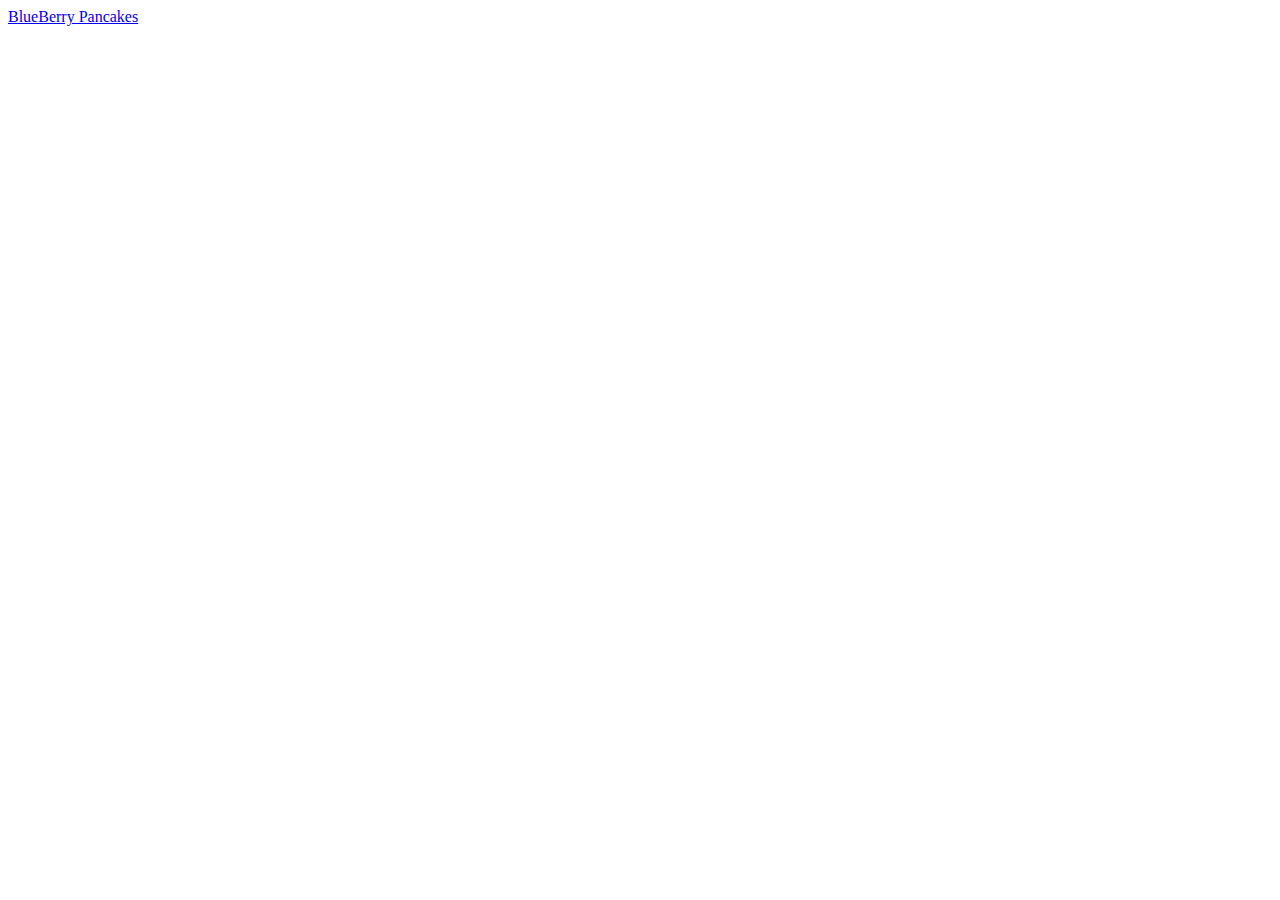
==== index.html @ ccf2939e "First commit" ====
<!DOCTYPE html>
<html lang="en">
<head>
    <meta charset="UTF-8">
    <meta name="viewport" content="width=device-width, initial-scale=1.0">
    <title>Document</title>
</head>
<body>
    <a href="blueberrypancakes.html" target="_blank"> BlueBerry Pancakes</a>
</body>
</html>
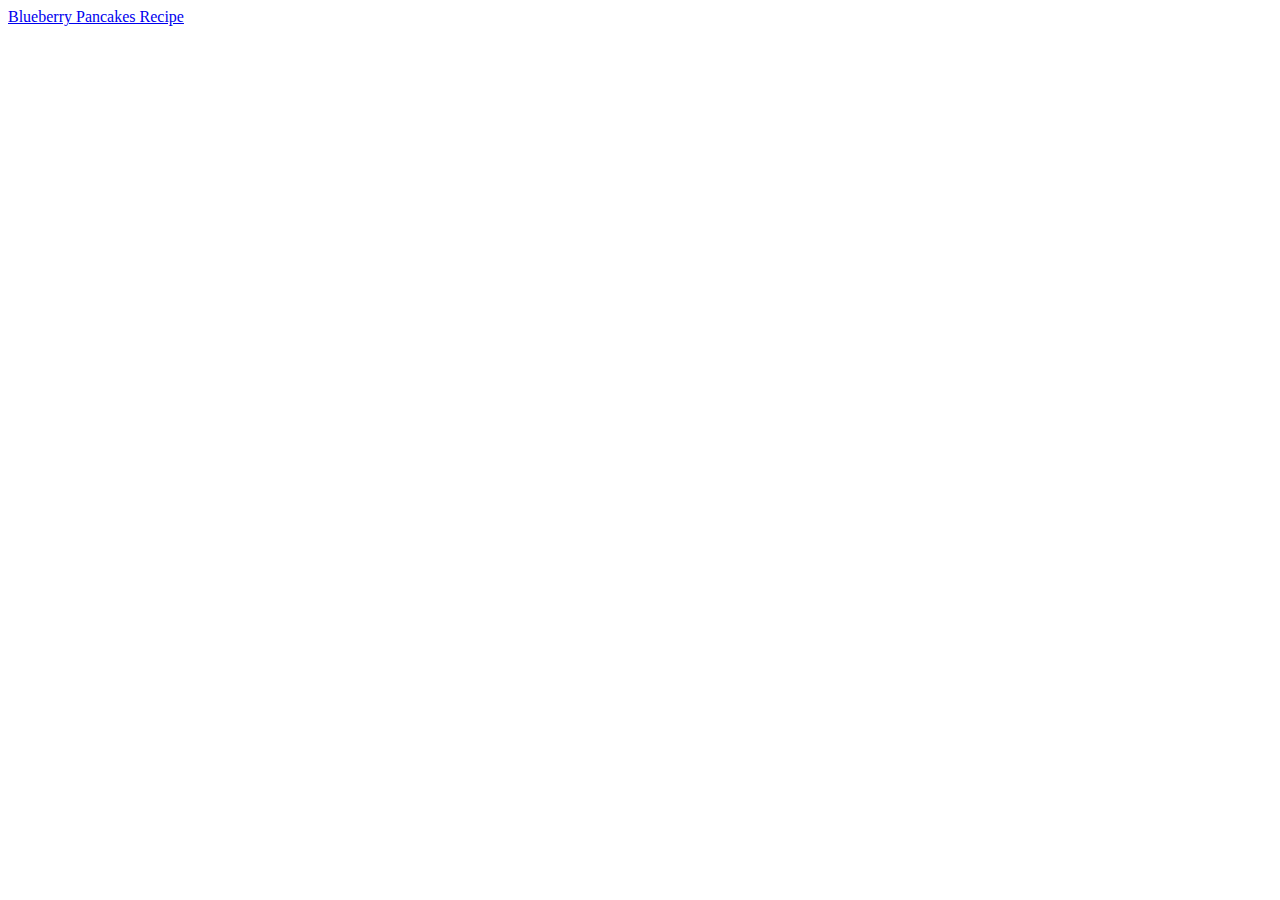
==== commit e97f2d37: "fixed a few directories, to put index.html in the right place since i accidentally created an extra " ====
--- a/index.html
+++ b/index.html
@@ -6,6 +6,7 @@
     <title>Document</title>
 </head>
 <body>
-    <a href="blueberrypancakes.html" target="_blank"> BlueBerry Pancakes</a>
+ 
+    <a href="/bbrec/blueberrypancakes.html">Blueberry Pancakes Recipe</a>
 </body>
 </html>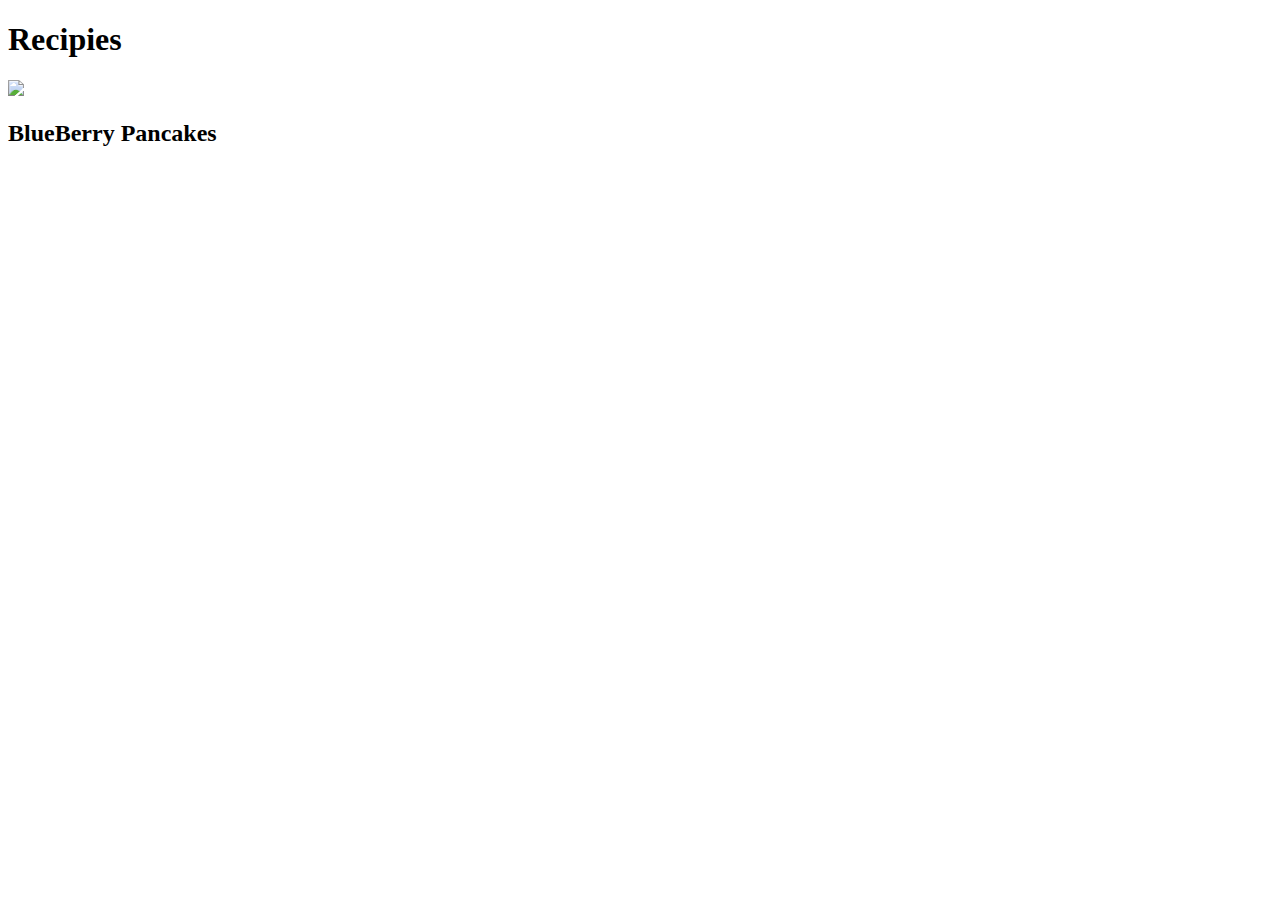
==== commit 380f8f42: "Add files via upload" ====
--- a/index.html
+++ b/index.html
@@ -1,12 +1,18 @@
-<!DOCTYPE html>
-<html lang="en">
-<head>
-    <meta charset="UTF-8">
-    <meta name="viewport" content="width=device-width, initial-scale=1.0">
-    <title>Document</title>
-</head>
-<body>
- 
-    <a href="/bbrec/blueberrypancakes.html">Blueberry Pancakes Recipe</a>
-</body>
+<!DOCTYPE html>
+<html lang="en">
+<head>
+    <meta charset="UTF-8">
+    <meta name="viewport" content="width=device-width, initial-scale=1.0">
+    <link rel ="stylesheet" href="stylesm.css">
+    <title>Document</title>
+</head>
+<body>
+    <h1> Recipies </h1>
+    <div class="image-container">
+    <a href="./bbrec/blueberrypancakes.html" target="_blank">
+        <img src="imagesmain/bbpc.jpeg" width="350">
+    </a>
+     <h2> BlueBerry Pancakes </h2>
+    </div>
+</body>
 </html>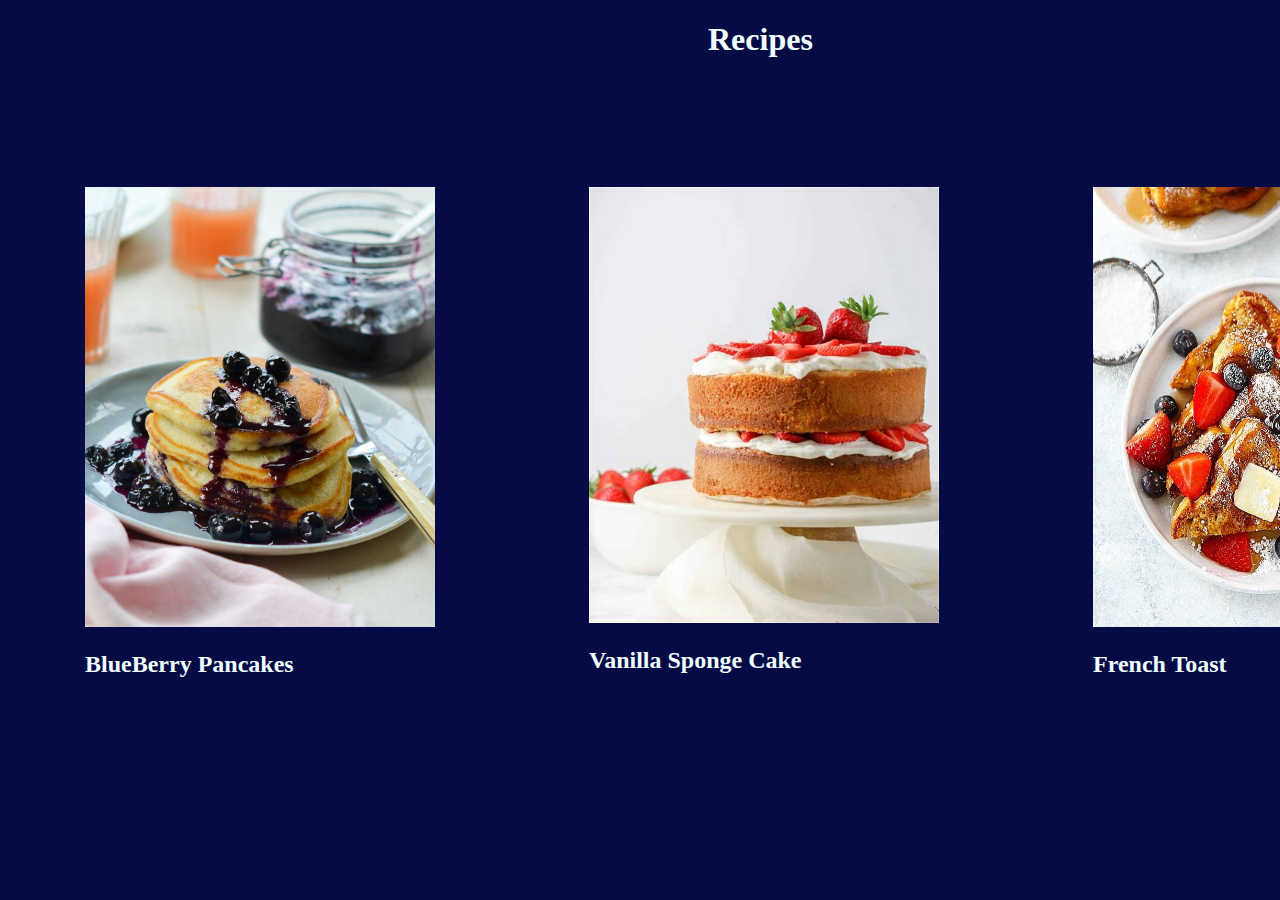
==== commit 983147f1: "Merge changes from remote repository" ====
--- a/index.html
+++ b/index.html
@@ -1,18 +1,38 @@
-<!DOCTYPE html>
-<html lang="en">
-<head>
-    <meta charset="UTF-8">
-    <meta name="viewport" content="width=device-width, initial-scale=1.0">
-    <link rel ="stylesheet" href="stylesm.css">
-    <title>Document</title>
-</head>
-<body>
-    <h1> Recipies </h1>
-    <div class="image-container">
-    <a href="./bbrec/blueberrypancakes.html" target="_blank">
-        <img src="imagesmain/bbpc.jpeg" width="350">
-    </a>
-     <h2> BlueBerry Pancakes </h2>
-    </div>
-</body>
+<!DOCTYPE html>
+<html lang="en">
+<head>
+    <meta charset="UTF-8">
+    <meta name="viewport" content="width=device-width, initial-scale=1.0">
+    <link rel ="stylesheet" href="stylesm.css">
+    <title>Recipes</title>
+</head>
+<body>
+<div class ="header">
+<h1> Recipes </h1>
+</div>
+
+
+    <div class ="container">
+    <div class="image-container">
+    <a href="./bbrec/blueberrypancakes.html" target="_blank">
+        <img src="imagesmain/bbpc.jpeg" width="350" height="440">
+    </a>
+     <h2> BlueBerry Pancakes </h2>
+    </div>
+
+    <div class="image-container">
+        <a href="./vsc/vanillaspongecake.html" target="_blank">
+            <img src="imagesmain/vscpc.jpeg" width="350">
+        </a>
+         <h2> Vanilla Sponge Cake</h2>
+        </div>
+
+        <div class="image-container">
+            <a href="./ft/frenchtoast.html" target="_blank">
+                <img src="imagesmain/frenchtpic.jpg" width="340" height="440">
+            </a>
+             <h2> French Toast</h2>
+            </div>
+    </div>
+</body>
 </html>--- a/stylesm.css
+++ b/stylesm.css
@@ -0,0 +1,26 @@
+
+body{
+    background-color: rgb(7, 11, 69);
+    color: azure;
+ 
+}
+
+.header{
+    margin-left:700px;
+}
+
+
+.image-container{
+    padding:77px;
+    margin-top:30px;
+  
+}
+
+.image-container:hover img {
+    transform: scale(0.92); 
+    
+}
+
+.container{
+    display:flex;
+}
